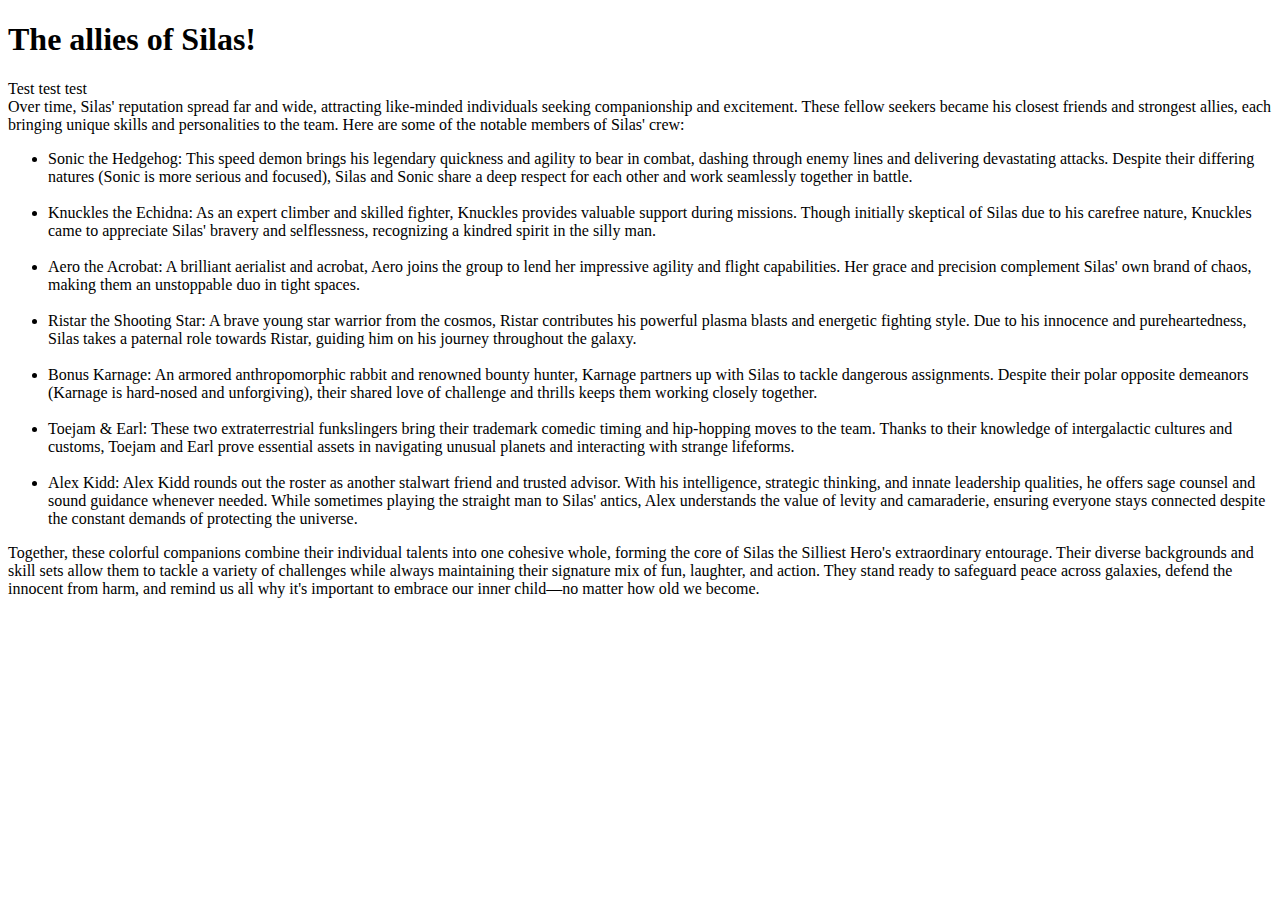
==== allies.html @ 2e0bcb33 "test change to allies" ====
<!DOCTYPE html>

<html lang="en">

    <head>
        <meta charset="UTF-8">
        <meta name="viewport" content="width=device-width, initial-scale=1.0">
        <title>Allies!</title>
        <link rel="stylesheet" href="style.css">
    </head>


    <body>
        <header> 
            <h1>The allies of Silas!</h1>
        </header>


        <main>
            <p>  
                Test test test <br>
                Over time, Silas' reputation spread far and wide, attracting like-minded individuals seeking companionship and excitement. These fellow seekers became his closest friends and strongest allies, each bringing unique skills and personalities to the team. Here are some of the notable members of Silas' crew:
            </p>

            <ul>
                <li>Sonic the Hedgehog: This speed demon brings his legendary quickness and agility to bear in combat, dashing through enemy lines and delivering devastating attacks. Despite their differing natures (Sonic is more serious and focused), Silas and Sonic share a deep respect for each other and work seamlessly together in battle.</li>
                <br>
                <li>Knuckles the Echidna: As an expert climber and skilled fighter, Knuckles provides valuable support during missions. Though initially skeptical of Silas due to his carefree nature, Knuckles came to appreciate Silas' bravery and selflessness, recognizing a kindred spirit in the silly man.</li>
                <br>
                <li>Aero the Acrobat: A brilliant aerialist and acrobat, Aero joins the group to lend her impressive agility and flight capabilities. Her grace and precision complement Silas' own brand of chaos, making them an unstoppable duo in tight spaces.</li>
                <br>
                <li>Ristar the Shooting Star: A brave young star warrior from the cosmos, Ristar contributes his powerful plasma blasts and energetic fighting style. Due to his innocence and pureheartedness, Silas takes a paternal role towards Ristar, guiding him on his journey throughout the galaxy.</li>
                <br>
                <li>Bonus Karnage: An armored anthropomorphic rabbit and renowned bounty hunter, Karnage partners up with Silas to tackle dangerous assignments. Despite their polar opposite demeanors (Karnage is hard-nosed and unforgiving), their shared love of challenge and thrills keeps them working closely together.</li>
                <br>
                <li>Toejam & Earl: These two extraterrestrial funkslingers bring their trademark comedic timing and hip-hopping moves to the team. Thanks to their knowledge of intergalactic cultures and customs, Toejam and Earl prove essential assets in navigating unusual planets and interacting with strange lifeforms.</li>
                <br>
                <li>Alex Kidd: Alex Kidd rounds out the roster as another stalwart friend and trusted advisor. With his intelligence, strategic thinking, and innate leadership qualities, he offers sage counsel and sound guidance whenever needed. While sometimes playing the straight man to Silas' antics, Alex understands the value of levity and camaraderie, ensuring everyone stays connected despite the constant demands of protecting the universe.</li>
              </ul>

            <p>  
                Together, these colorful companions combine their individual talents into one cohesive whole, forming the core of Silas the Silliest Hero's extraordinary entourage. Their diverse backgrounds and skill sets allow them to tackle a variety of challenges while always maintaining their signature mix of fun, laughter, and action. They stand ready to safeguard peace across galaxies, defend the innocent from harm, and remind us all why it's important to embrace our inner child—no matter how old we become.
            </p>
        </main>
    </body>


</html>
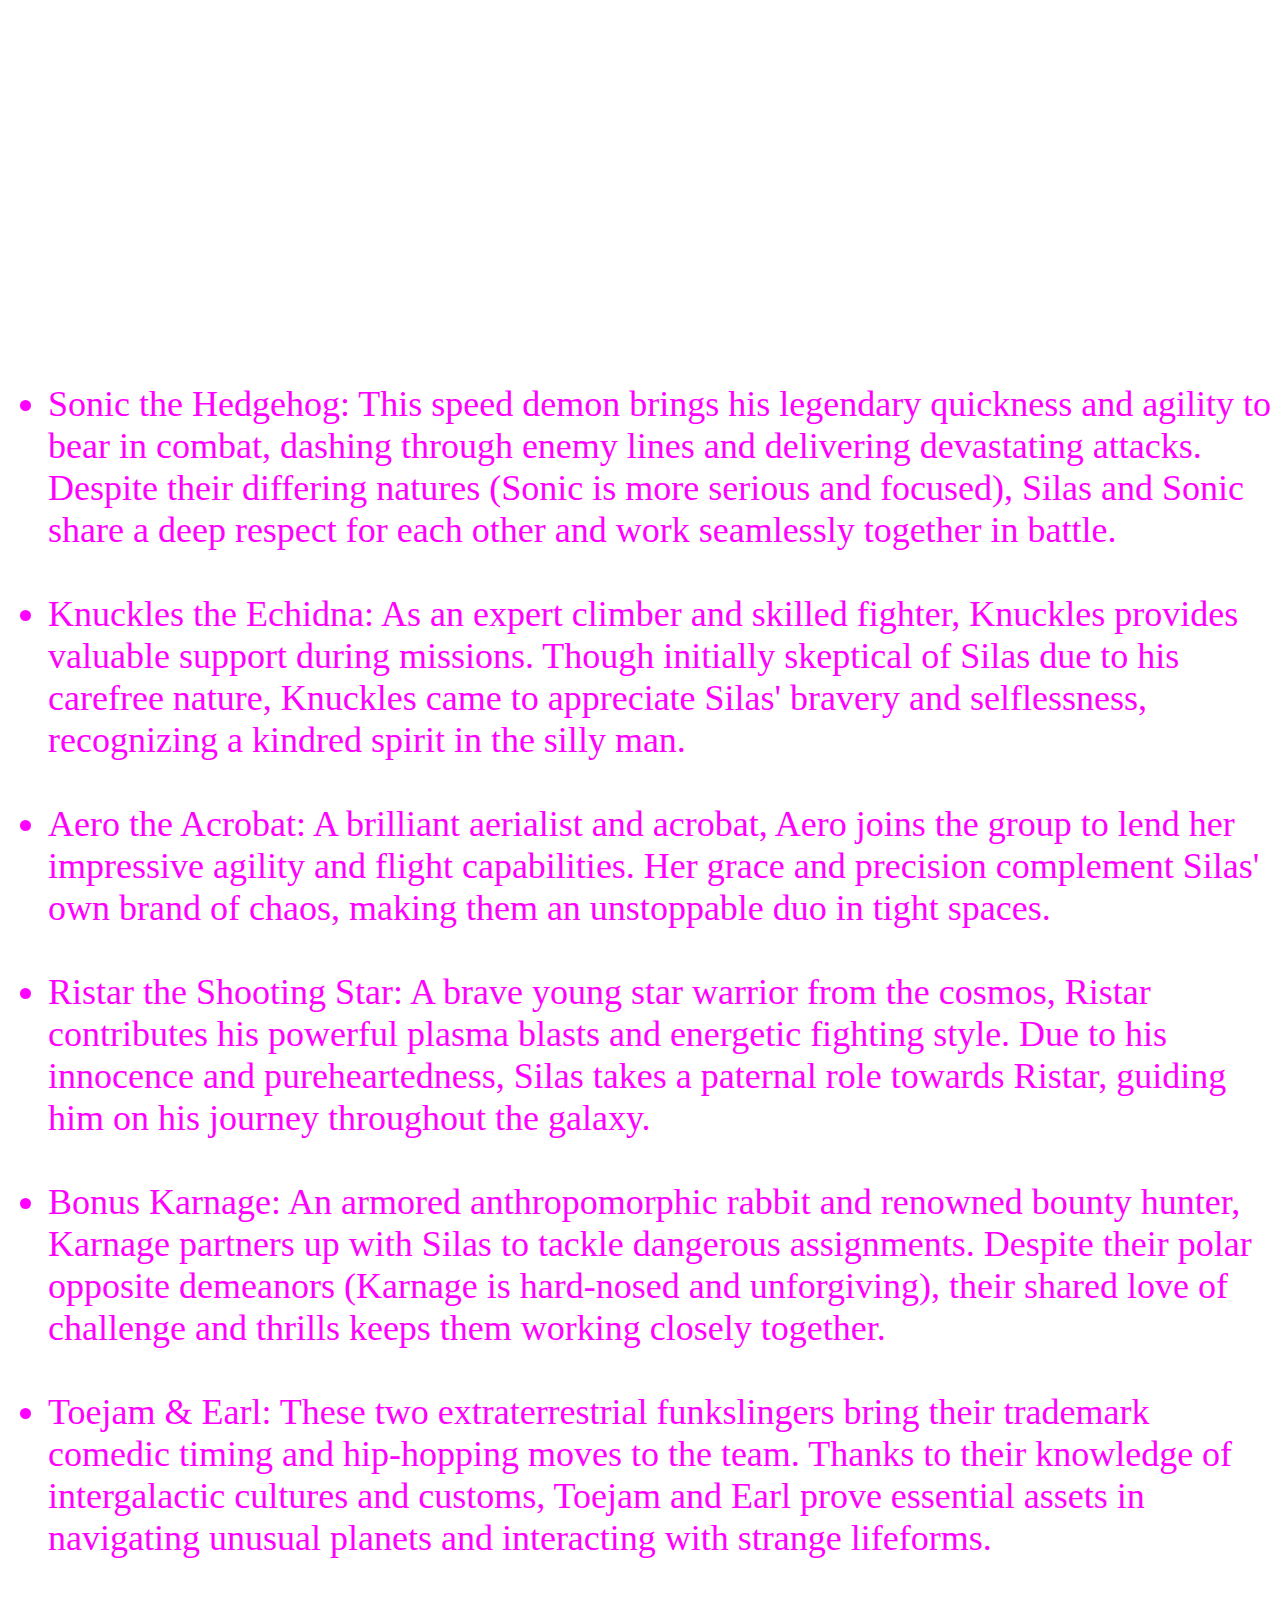
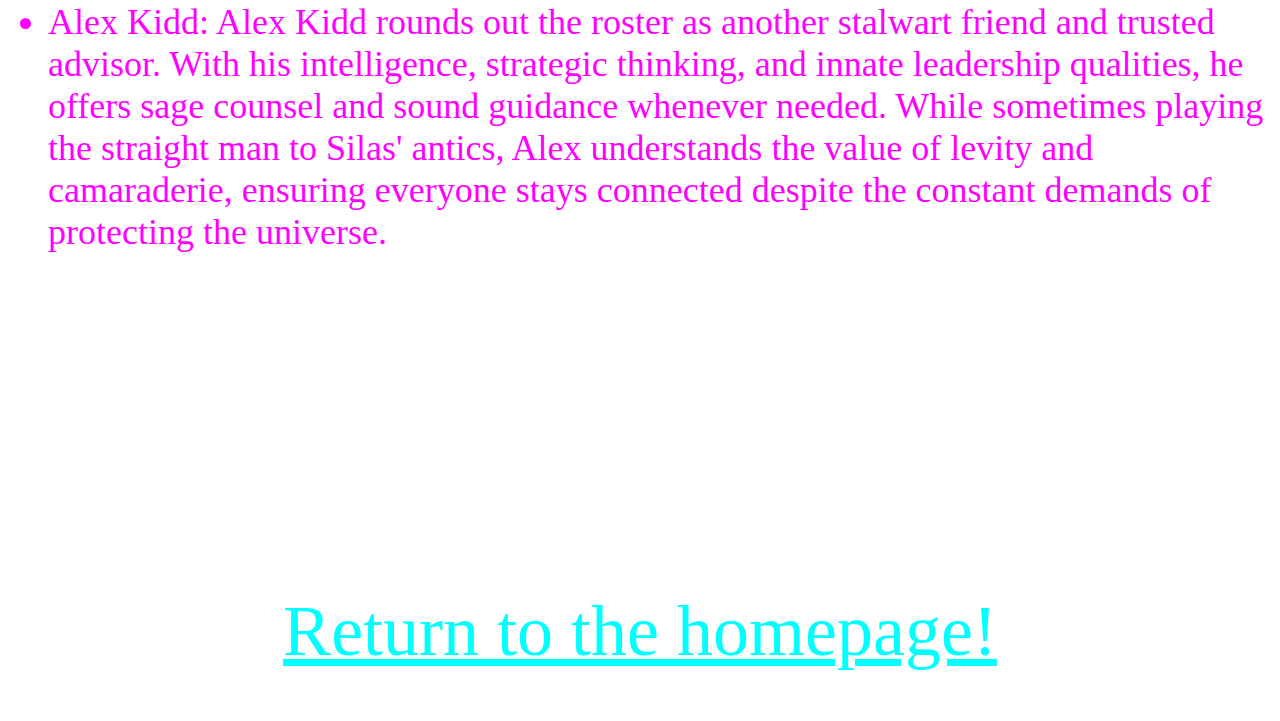
==== commit 55ae84b3: "revamp + form addition" ====
--- a/allies.html
+++ b/allies.html
@@ -6,7 +6,8 @@
         <meta charset="UTF-8">
         <meta name="viewport" content="width=device-width, initial-scale=1.0">
         <title>Allies!</title>
-        <link rel="stylesheet" href="style.css">
+        <link rel="icon" type="image/png" href="assets/favicon.png">
+        <link type="text/css" rel="stylesheet" href="style.css">
     </head>
 
 
@@ -18,7 +19,6 @@
 
         <main>
             <p>  
-                Test test test <br>
                 Over time, Silas' reputation spread far and wide, attracting like-minded individuals seeking companionship and excitement. These fellow seekers became his closest friends and strongest allies, each bringing unique skills and personalities to the team. Here are some of the notable members of Silas' crew:
             </p>
 
@@ -44,5 +44,10 @@
         </main>
     </body>
 
+    <footer>
+        <h1>
+            <a href="index.html">Return to the homepage!</a>
+        </h1>
+    </footer>
 
 </html>--- a/style.css
+++ b/style.css
@@ -0,0 +1,71 @@
+@font-face {
+    font-family: ohrrpgce;
+    src: url(assets/ohrrpgcev5.ttf);
+  }
+
+body {
+    background-color: black;
+    color: white;
+
+
+    font-family: ohrrpgce;
+    font-size: 36px;
+    font-smooth: never;
+    -webkit-font-smoothing : none;
+
+
+    background: url('assets/backstar.gif');
+    image-rendering: pixelated;
+
+
+  }
+
+th, td {
+  text-align: center;
+  border: 2px solid white;
+  padding-top: 10px;
+  padding-bottom: 20px;
+  padding-left: 30px;
+  padding-right: 40px;
+}
+
+.center {
+  display: block;
+  margin-left: auto;
+  margin-right: auto;
+  width: 500px;
+}
+
+ /* Three image containers (use 25% for four, and 50% for two, etc) */
+ .column {
+  float: left;
+  width: 40%;
+  padding: 5px;
+}
+
+/* Clear floats after image containers */
+.row::after {
+  content: "";
+  clear: both;
+  display: table;
+}
+
+h1, h2, h3, th, td {
+  font-weight: normal;
+}
+
+h1, h3 {
+  text-align: center;
+}
+
+h2 {
+  color:cyan;
+}
+
+ul {
+  color:magenta;
+}
+
+a {
+  color:cyan;
+}